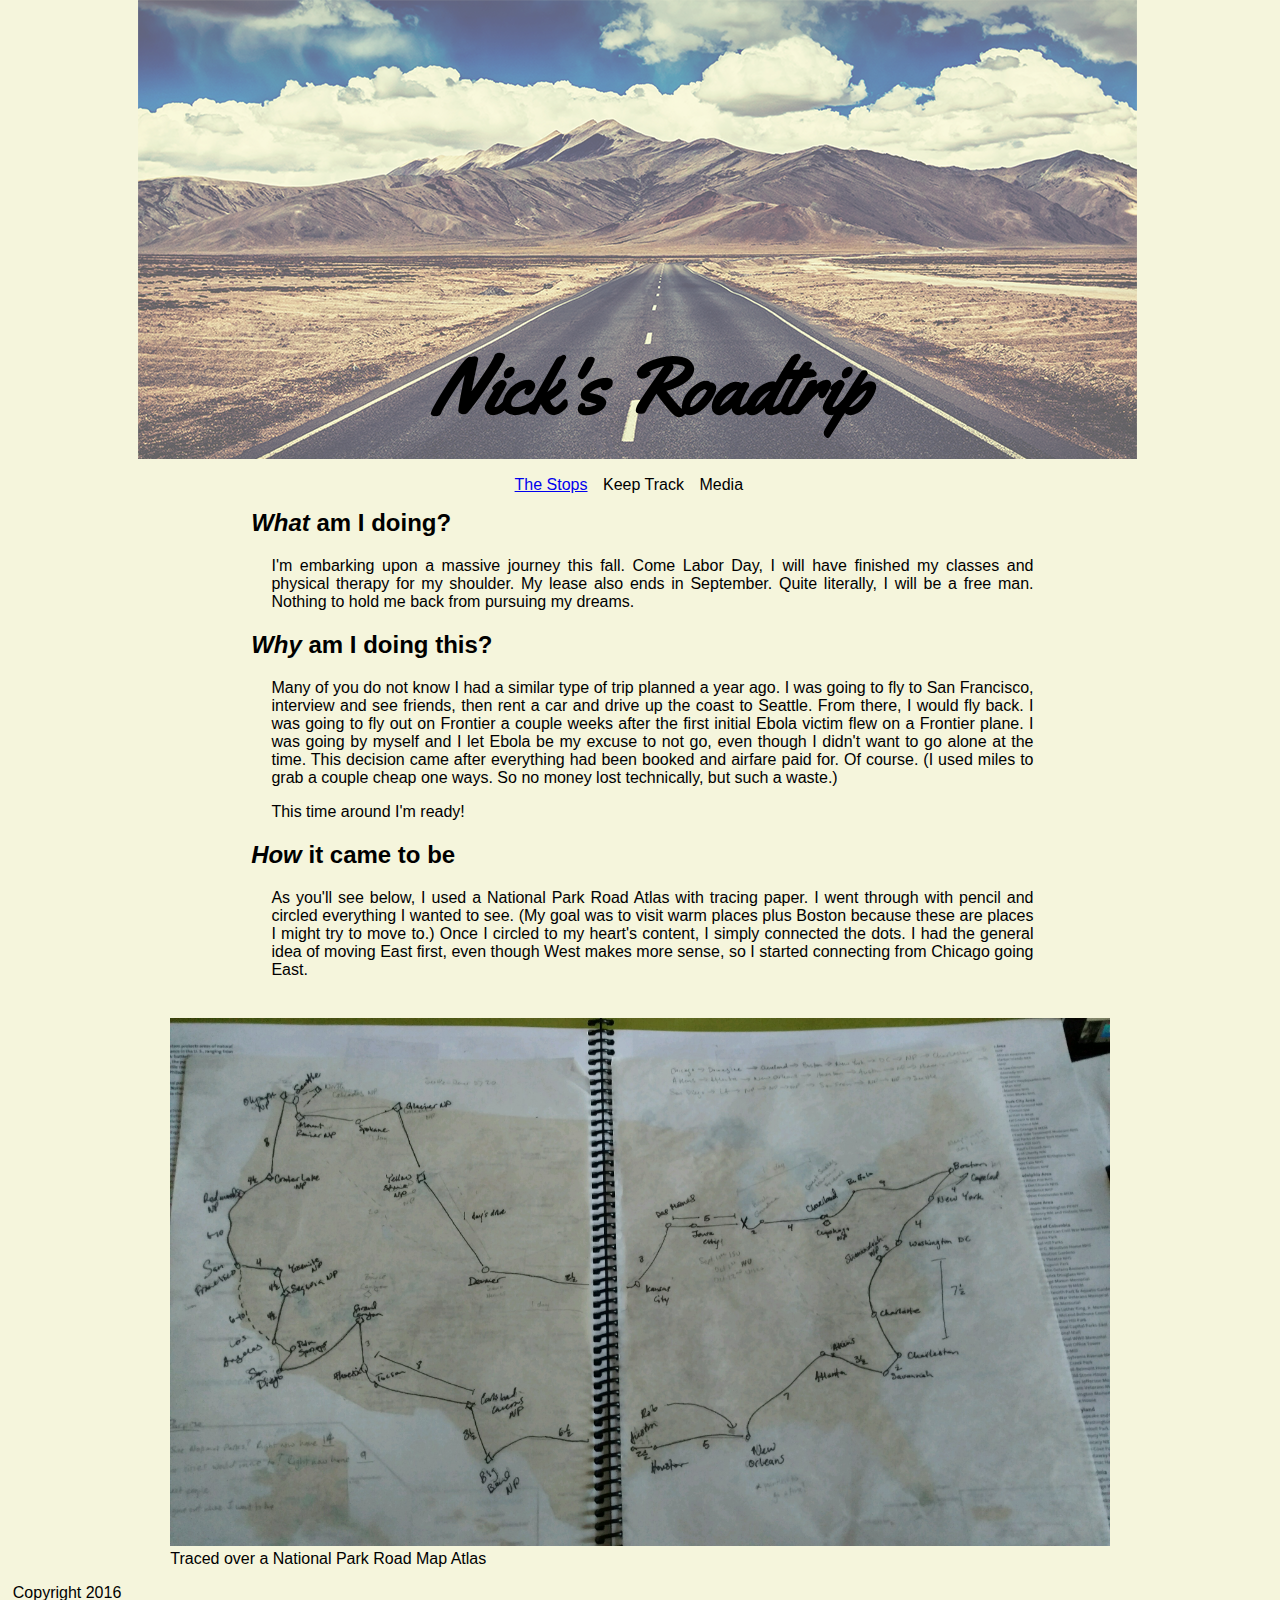
==== index.html @ adb518e3 "Update and add two new pages" ====
<!DOCTYPE html>
<html>
<head>
	<title> Nick's Roadtrip</title>
	<link rel="shortcut icon" href="images/icon.png"/>
	<link rel="stylesheet" href="css/normalize.css"/>
	<link rel="stylesheet" href="css/main.css"/>
	<link rel="stylesheet" type="text/css" href="https://fonts.googleapis.com/css?family=Indie+Flower|Yellowtail">
</head>
<body>
	
	<header>
		<img id="header-img" src="images/header.png" alt="The road dwindles into the distance." />
		<h1 id="main-headline">Nick's Roadtrip</h1>
		
	</header>
	
	<nav>
			<ul>
				<li><a href="stops.html">The Stops</a></li>
				<li><a href="update.html"></a>Keep Track</li>
				<li><a href="media.html"></a>Media</li>
			</ul>
	</nav>

	<div id="main-content">
		<h2><em>What</em> am I doing?</h2>
		<p>I'm embarking upon a massive journey this fall. Come Labor Day, I will have finished my classes and physical therapy for my shoulder. My lease also ends in September. Quite literally, I will be a free man. Nothing to hold me back from pursuing my dreams. </p>
		<p></p>

		<h2><em>Why</em> am I doing this?</h2>
		<p>Many of you do not know I had a similar type of trip planned a year ago. I was going to fly to San Francisco, interview and see friends, then rent a car and drive up the coast to Seattle. From there, I would fly back. I was going to fly out on Frontier a couple weeks after the first initial Ebola victim flew on a Frontier plane. I was going by myself and I let Ebola be my excuse to not go, even though I didn't want to go alone at the time. This decision came after everything had been booked and airfare paid for. Of course. (I used miles to grab a couple cheap one ways. So no money lost technically, but such a waste.) </p>
		<p>This time around I'm ready! </p>


		<h2><em>How</em> it came to be</h2>
		<p>As you'll see below, I used a National Park Road Atlas with tracing paper. I went through with pencil and circled everything I wanted to see. (My goal was to visit warm places plus Boston because these are places I might try to move to.) Once I circled to my heart's content, I simply connected the dots. I had the general idea of moving East first, even though West makes more sense, so I started connecting from Chicago going East. </p>

	<!---#include .ai file of what i was going to do on west coast wtih frontier. 
	include .ai file of what i am planning to do instead of trace
	feel free to show progression of how this trip came together
	on .ai file include dates. like san fran by. nola by. dc by. 
	be sure to allow for deviation -->

	</div>
	
	<figure id="trip-outline">
		<img id="traced-pic"src="images/trip_outline.jpeg" alt="Picture of Traced Map"/>
		<figcaption>Traced over a National Park Road Map Atlas</figcaption>
	</figure>


	<footer>
		<p>Copyright 2016</p>
	</footer>
</body>
</html>
---- css/main.css ----
* {
	background-color: beige;
}

body {
	margin: 0 1%;
}
/*----Images-----*/
#traced-pic {
	width: 80%;
	margin: 2% 10% 0 10%;
}
#trip-outline figcaption {
	margin-left: 10%;
}

#header-img {
	opacity: 0.6;
	margin: 0 10%;
}

/*----Header-----*/

#main-headline {
	font-family: Yellowtail;
	font-size: 5em;
	position: relative;
	top: -185px;
	left: 33.5%;
	display: inline-block;
	background-color: transparent;
}

header {
	height: 475px;
}

/*----Navigation Bar-----*/

nav {
	margin-left: 35%;
	margin-bottom: 2%;
	position: relative;
	top: -15px;
	left: 15px;
}


nav ul li {
	float: left;
	margin: 0 1%;
	list-style-type: none;
}
/*----Body-----*/

#main-content {
	margin-left: 19%;
}

#main-content p {
	max-width: 75%;
	margin-left: 2%;
	text-align: justify;
}

h2{
	clear: both;
}
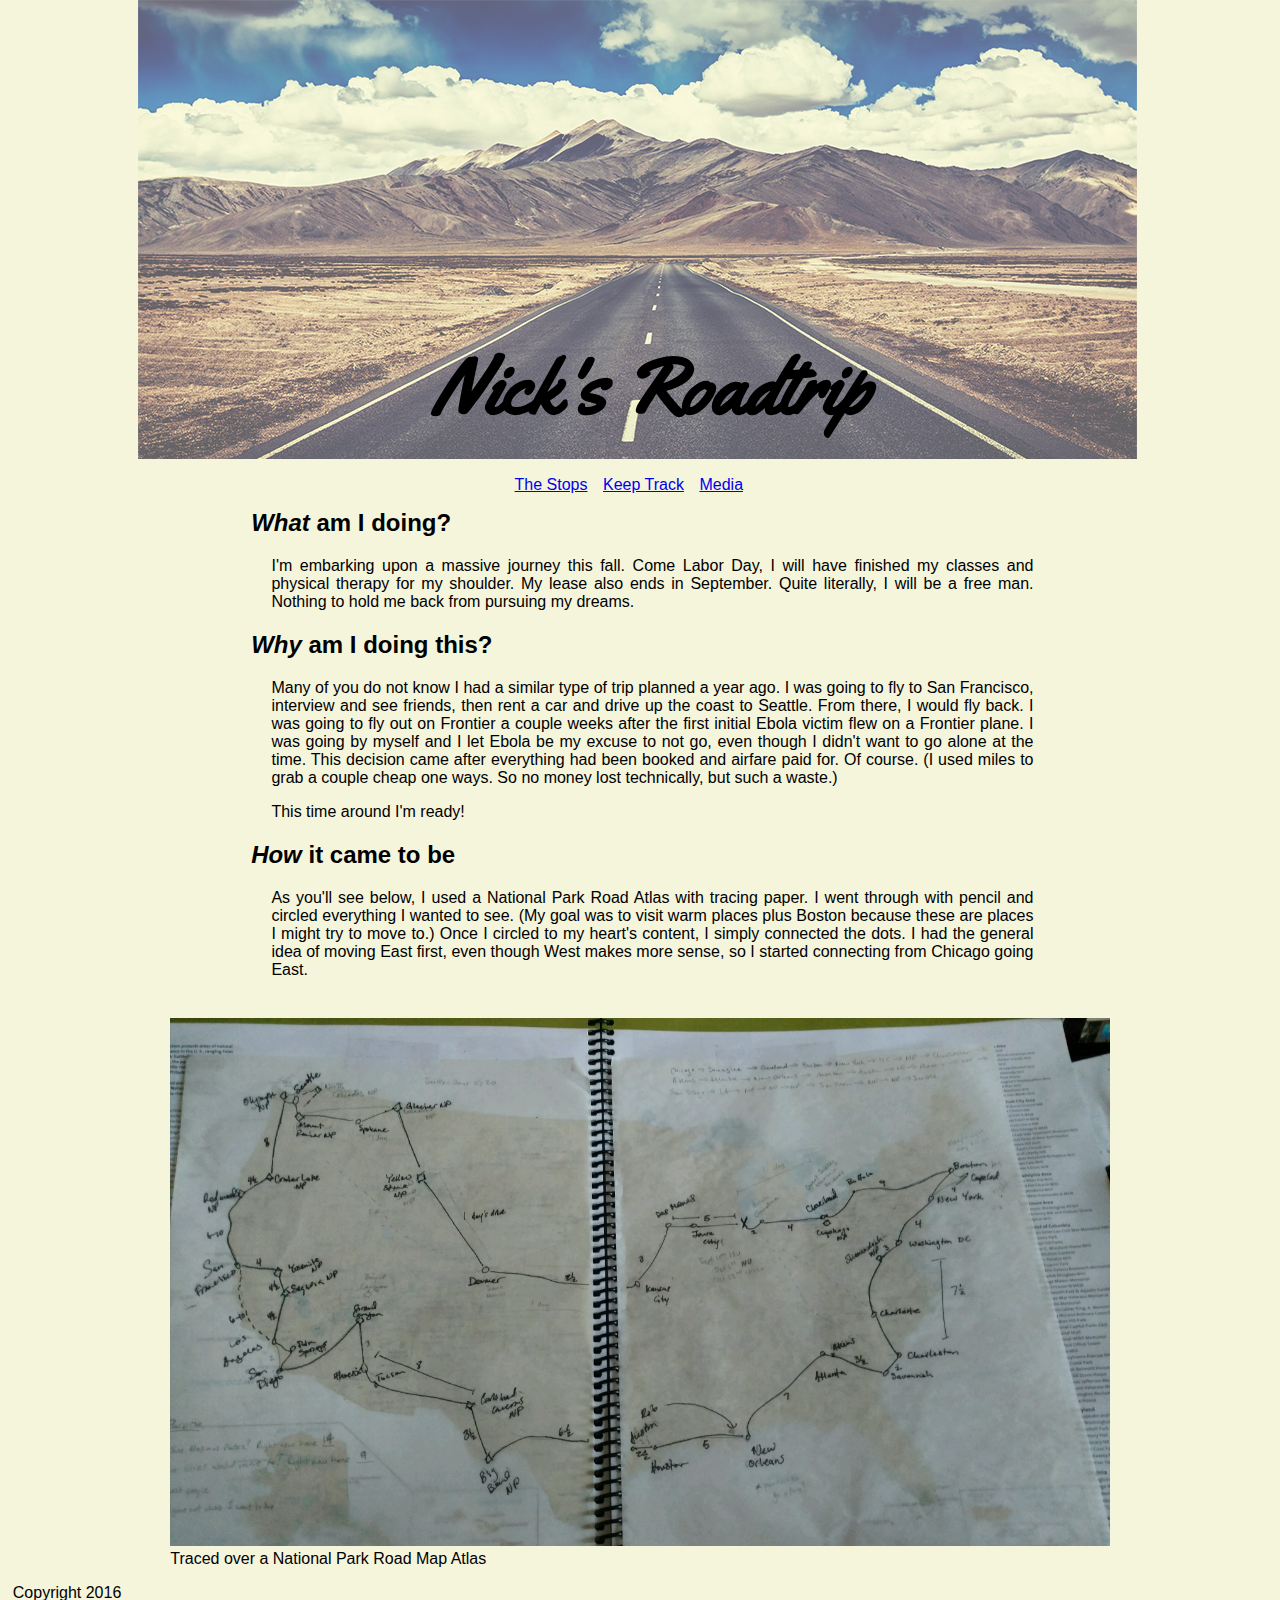
==== commit 62b7f78c: "Fixed LInk" ====
--- a/index.html
+++ b/index.html
@@ -18,8 +18,8 @@
 	<nav>
 			<ul>
 				<li><a href="stops.html">The Stops</a></li>
-				<li><a href="update.html"></a>Keep Track</li>
-				<li><a href="media.html"></a>Media</li>
+				<li><a href="update.html">Keep Track</a></li>
+				<li><a href="media.html">Media</a></li>
 			</ul>
 	</nav>
 
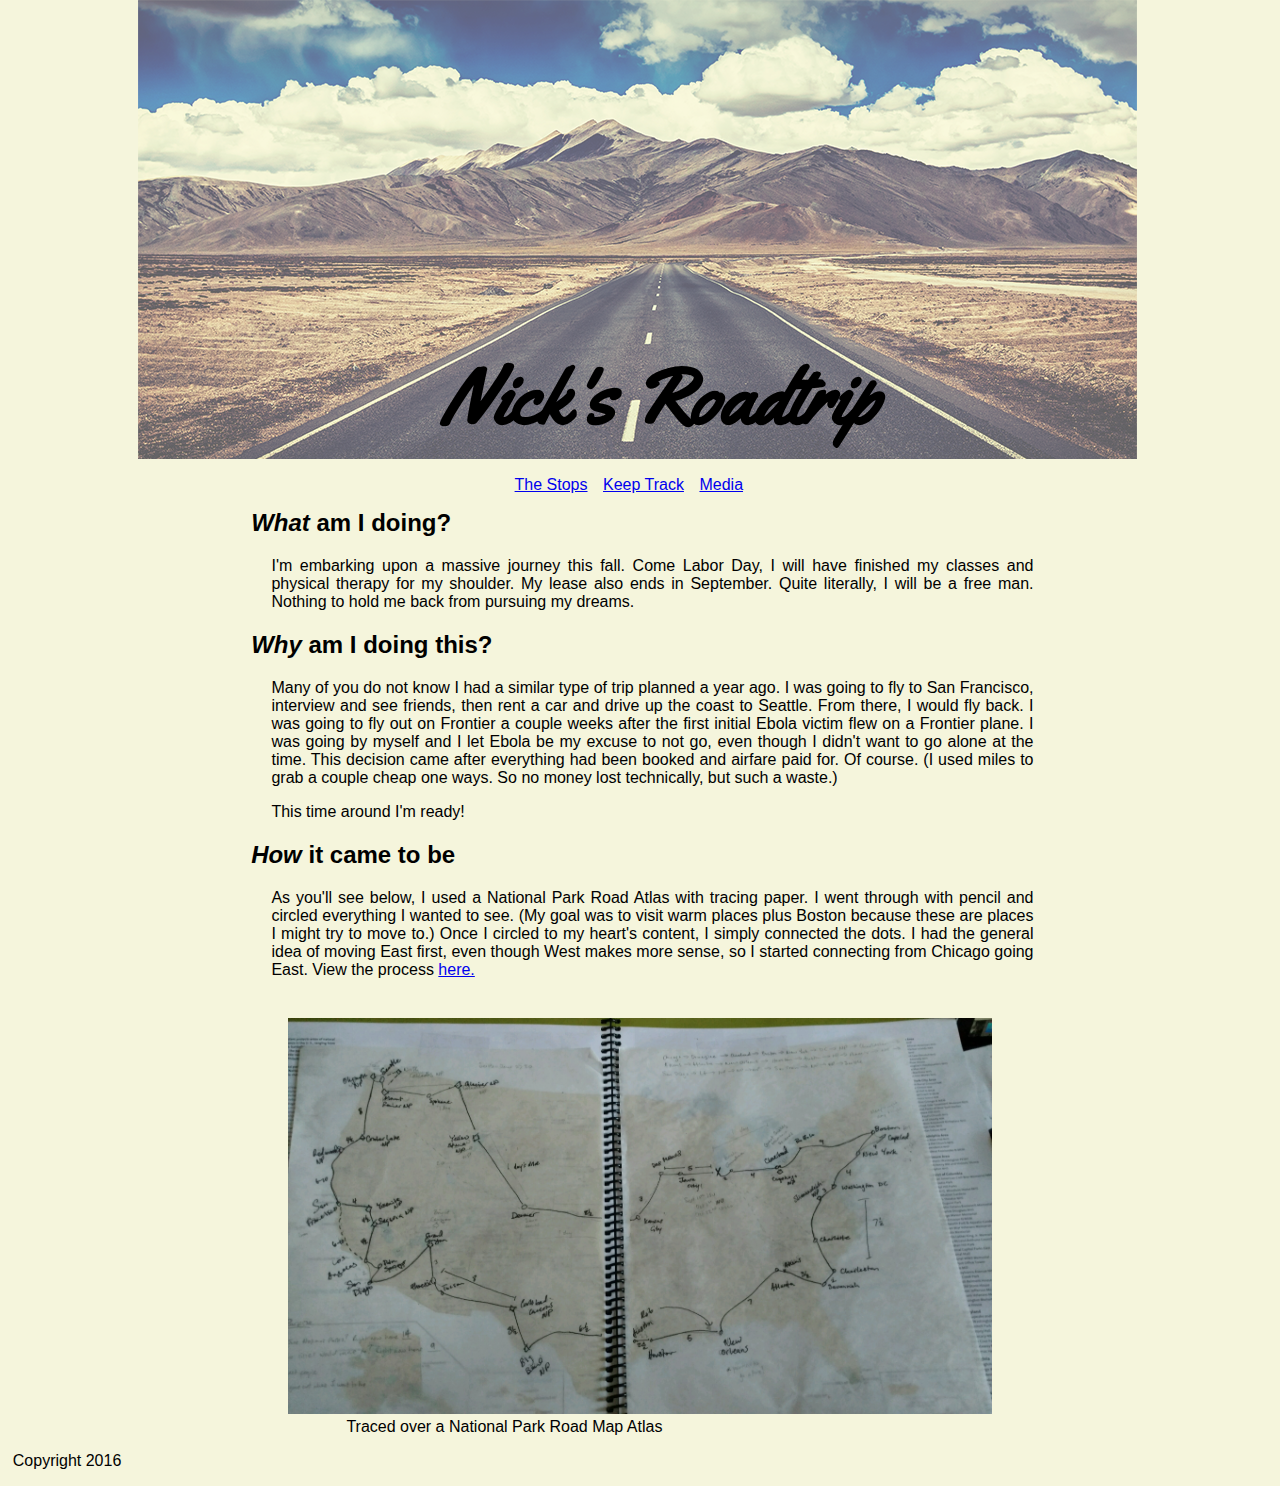
==== commit 225eb2de: "Update CSS and Add Process Page" ====
--- a/index.html
+++ b/index.html
@@ -34,7 +34,7 @@
 
 
 		<h2><em>How</em> it came to be</h2>
-		<p>As you'll see below, I used a National Park Road Atlas with tracing paper. I went through with pencil and circled everything I wanted to see. (My goal was to visit warm places plus Boston because these are places I might try to move to.) Once I circled to my heart's content, I simply connected the dots. I had the general idea of moving East first, even though West makes more sense, so I started connecting from Chicago going East. </p>
+		<p>As you'll see below, I used a National Park Road Atlas with tracing paper. I went through with pencil and circled everything I wanted to see. (My goal was to visit warm places plus Boston because these are places I might try to move to.) Once I circled to my heart's content, I simply connected the dots. I had the general idea of moving East first, even though West makes more sense, so I started connecting from Chicago going East. View the process <a href="process.html">here.</a></p>
 
 	<!---#include .ai file of what i was going to do on west coast wtih frontier. 
 	include .ai file of what i am planning to do instead of trace
--- a/css/main.css
+++ b/css/main.css
@@ -5,13 +5,15 @@
 body {
 	margin: 0 1%;
 }
+
 /*----Images-----*/
+
 #traced-pic {
-	width: 80%;
-	margin: 2% 10% 0 10%;
+	width: 60%;
+	margin: 2% 20% 0 20%;
 }
 #trip-outline figcaption {
-	margin-left: 10%;
+	margin-left: 25%;
 }
 
 #header-img {
@@ -25,8 +27,8 @@
 	font-family: Yellowtail;
 	font-size: 5em;
 	position: relative;
-	top: -185px;
-	left: 33.5%;
+	top: -175px;
+	left: 34.25%;
 	display: inline-block;
 	background-color: transparent;
 }
@@ -51,6 +53,7 @@
 	margin: 0 1%;
 	list-style-type: none;
 }
+
 /*----Body-----*/
 
 #main-content {
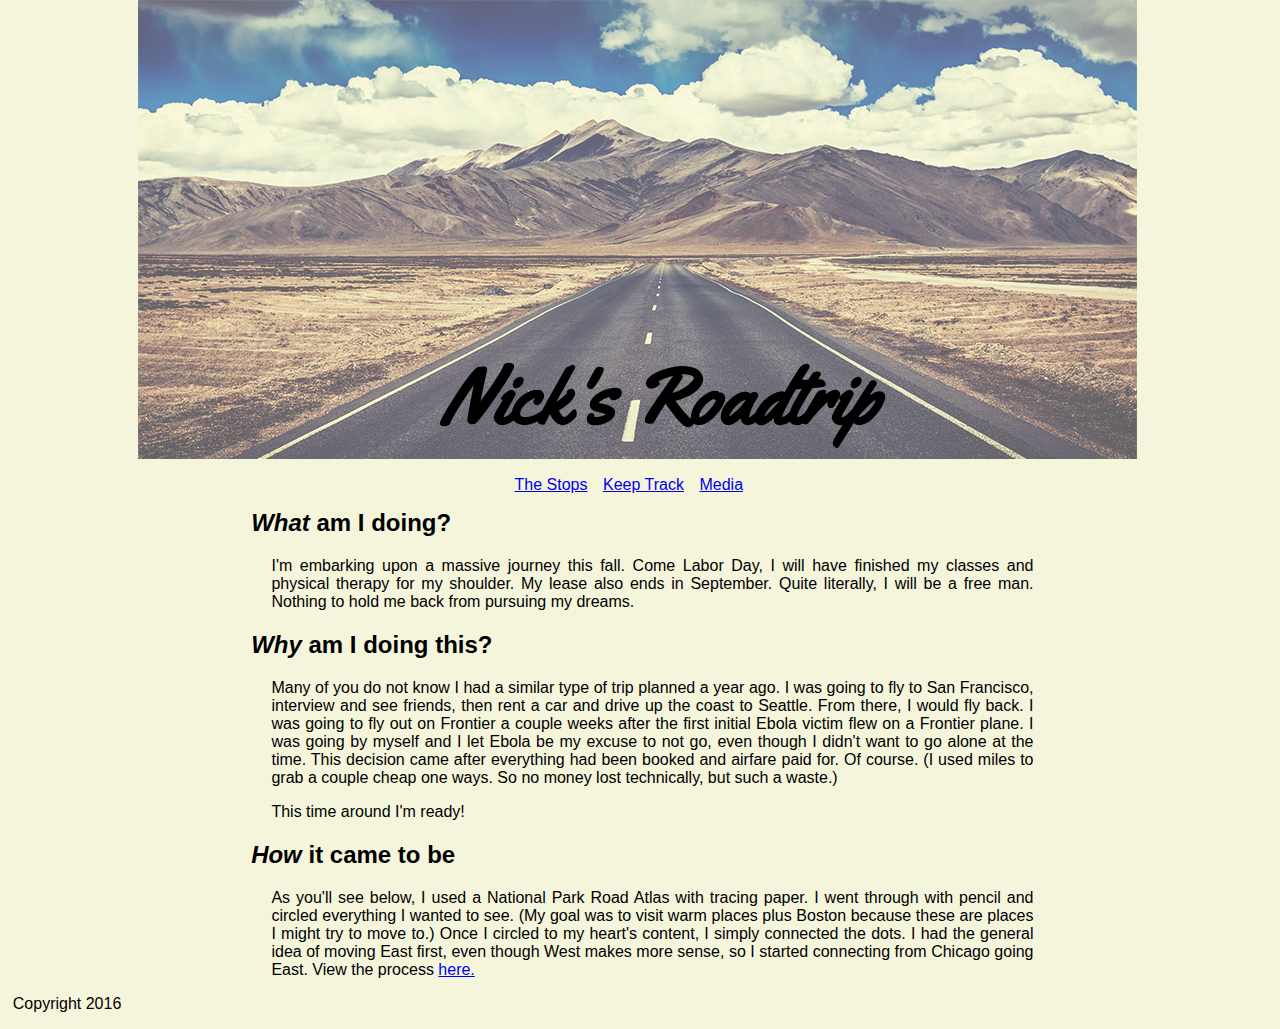
==== commit 2e6d53e4: "Move pic to process" ====
--- a/index.html
+++ b/index.html
@@ -44,10 +44,7 @@
 
 	</div>
 	
-	<figure id="trip-outline">
-		<img id="traced-pic"src="images/trip_outline.jpeg" alt="Picture of Traced Map"/>
-		<figcaption>Traced over a National Park Road Map Atlas</figcaption>
-	</figure>
+	
 
 
 	<footer>
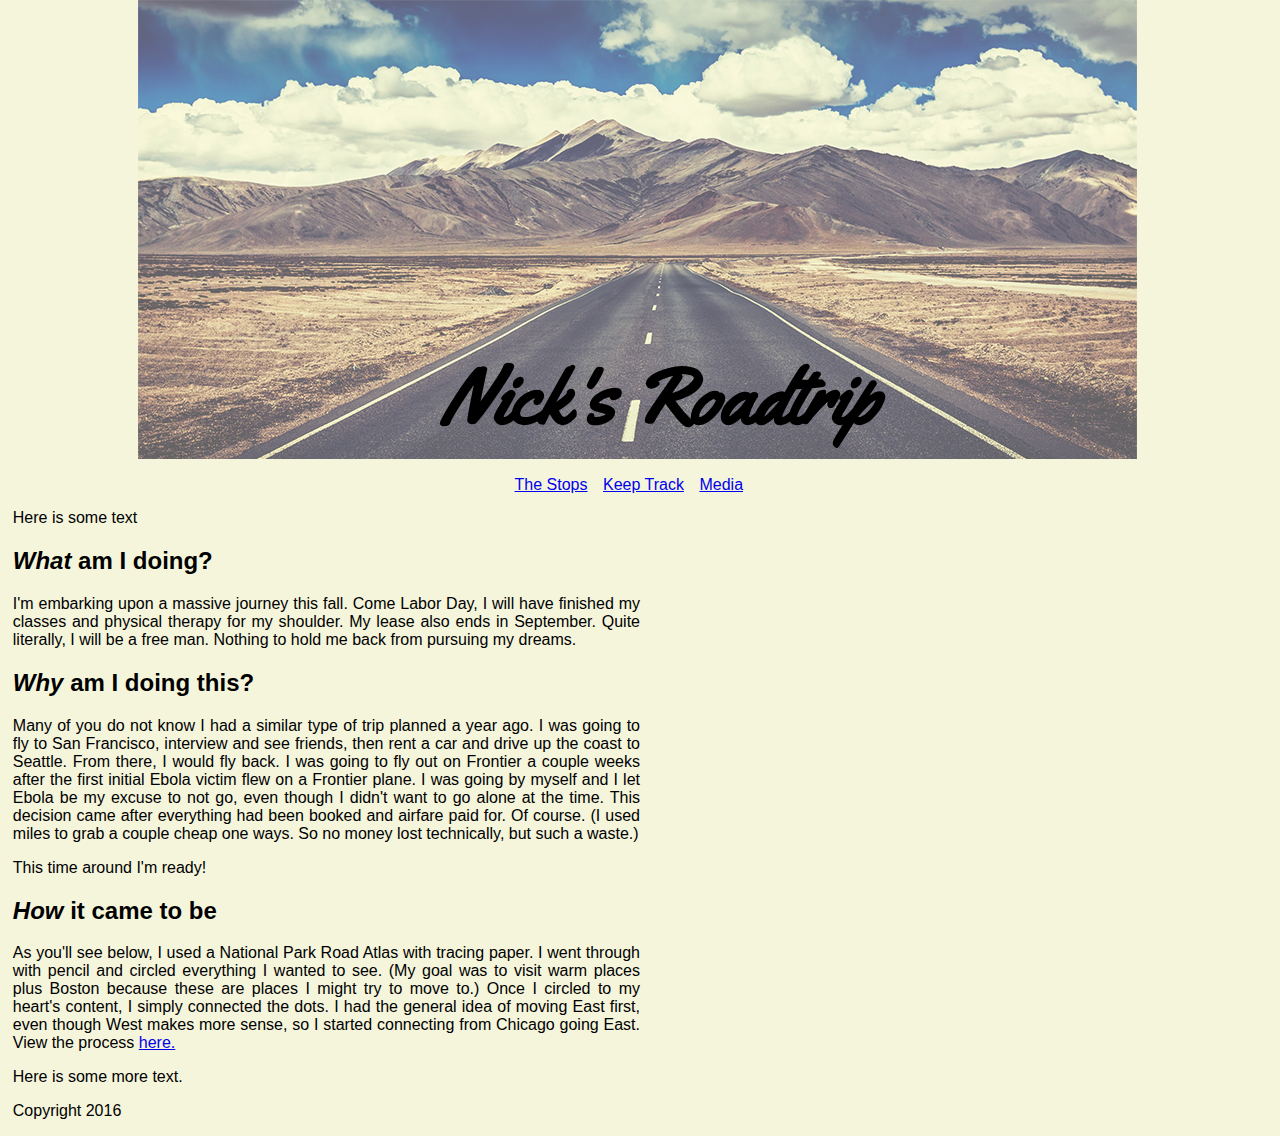
==== commit 945fc97c: "Update CSS and put in Divs" ====
--- a/index.html
+++ b/index.html
@@ -23,6 +23,11 @@
 			</ul>
 	</nav>
 
+<div id="container">
+	<div id="sidebar-left" class="sidebar">
+		<p>Here is some text</p>
+	</div>
+
 	<div id="main-content">
 		<h2><em>What</em> am I doing?</h2>
 		<p>I'm embarking upon a massive journey this fall. Come Labor Day, I will have finished my classes and physical therapy for my shoulder. My lease also ends in September. Quite literally, I will be a free man. Nothing to hold me back from pursuing my dreams. </p>
@@ -44,8 +49,11 @@
 
 	</div>
 	
-	
+	<div id="sidebar-right" class="sidebar">
+		<p>Here is some more text.</p>
+	</div>
 
+</div>
 
 	<footer>
 		<p>Copyright 2016</p>
--- a/css/main.css
+++ b/css/main.css
@@ -9,8 +9,8 @@
 /*----Images-----*/
 
 #traced-pic {
+	margin: 2% 20% 0 20%;
 	width: 60%;
-	margin: 2% 20% 0 20%;
 }
 #trip-outline figcaption {
 	margin-left: 25%;
@@ -24,13 +24,15 @@
 /*----Header-----*/
 
 #main-headline {
+	background-color: transparent;
+	display: inline-block;
 	font-family: Yellowtail;
 	font-size: 5em;
 	position: relative;
 	top: -175px;
 	left: 34.25%;
-	display: inline-block;
-	background-color: transparent;
+	
+	
 }
 
 header {
@@ -50,24 +52,42 @@
 
 nav ul li {
 	float: left;
+	list-style-type: none;
 	margin: 0 1%;
-	list-style-type: none;
+	
 }
 
+
 /*----Body-----*/
+#container {
+	width: 100%;
+}
+
+div div {
+	
+}
 
 #main-content {
-	margin-left: 19%;
+	margin-left: ;
 }
 
 #main-content p {
-	max-width: 75%;
-	margin-left: 2%;
 	text-align: justify;
+	width: 50%;
 }
 
 h2{
 	clear: both;
 }
 
+/*----Sidebars-----*/
+.sidebar {
+	width: 25%;
+}
 
+/*----Footer-----*/
+
+footer {
+	clear: both;
+}
+
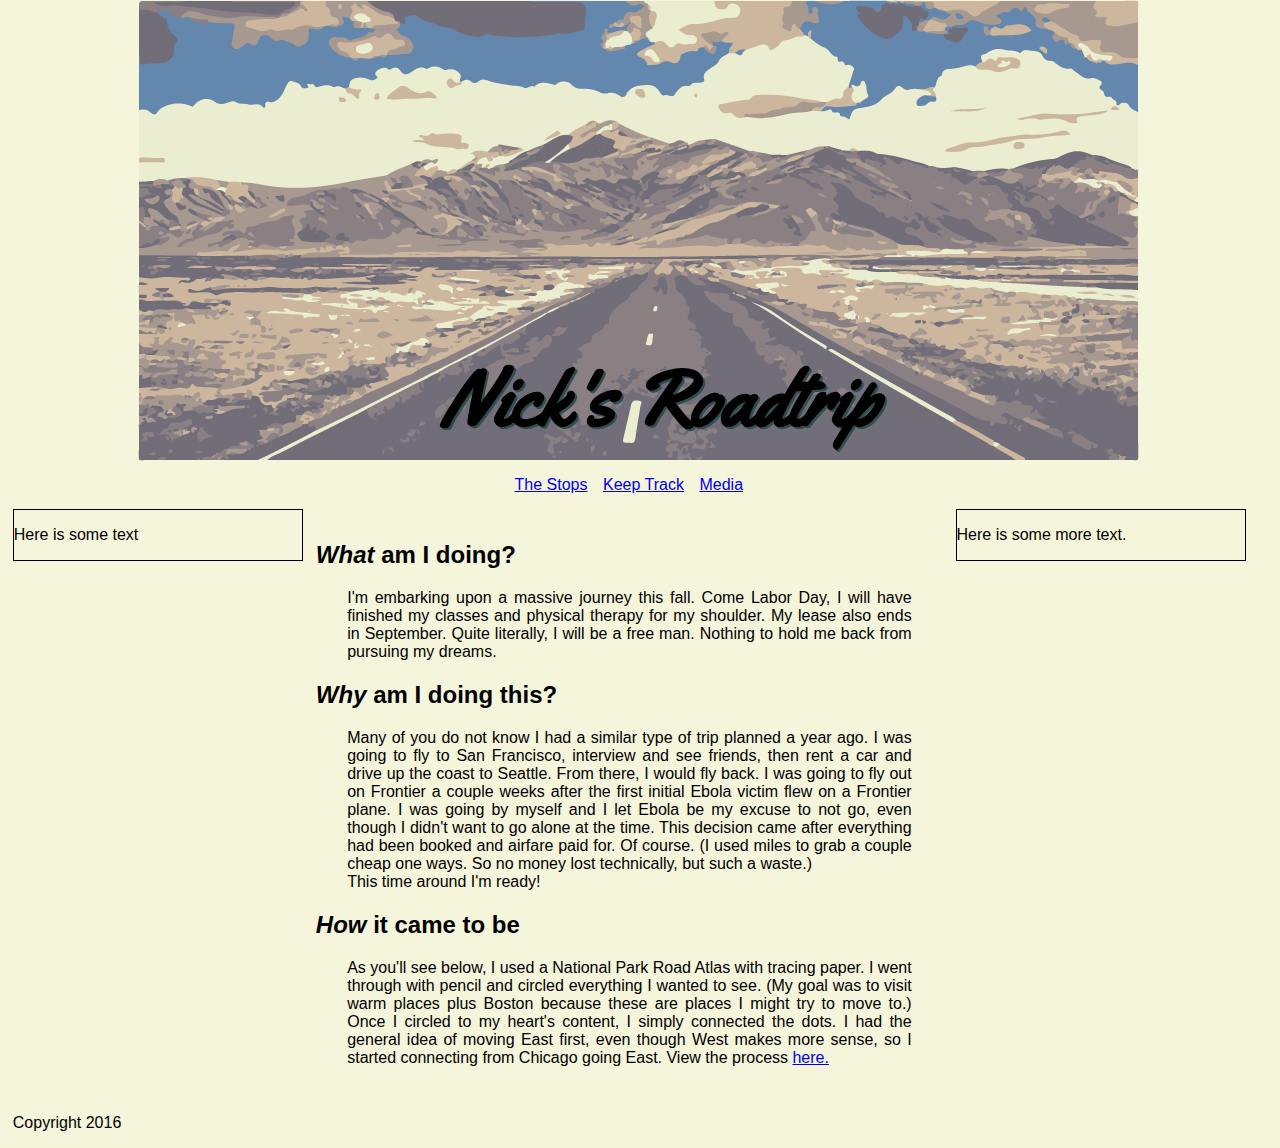
==== commit 247e2469: "Change header pic, add header shadow" ====
--- a/index.html
+++ b/index.html
@@ -55,6 +55,7 @@
 
 </div>
 
+<br>
 	<footer>
 		<p>Copyright 2016</p>
 	</footer>
--- a/css/main.css
+++ b/css/main.css
@@ -29,6 +29,7 @@
 	font-family: Yellowtail;
 	font-size: 5em;
 	position: relative;
+	text-shadow: 2px 2px #2f4f4f;
 	top: -175px;
 	left: 34.25%;
 	
@@ -60,30 +61,54 @@
 
 /*----Body-----*/
 #container {
+	/*clear: both;*/
 	width: 100%;
+	
+	padding: 0;
+	margin: 0;
+	overflow: hidden;
 }
-
-div div {
+.sidebar {
+	width: 23%;
 	
+	display: block;
+	border: 1px solid black;
+}
+#sidebar-left {
+	padding: 0;
+	margin: 0;
+	
+	float: left;
+}
+#sidebar-right {
+	float: left;
 }
 
 #main-content {
-	margin-left: ;
+	float: left;
+	width: 50%;
+	padding: 1%;
+	margin-right: 0;
+	display: block;
 }
 
 #main-content p {
+	
 	text-align: justify;
-	width: 50%;
+	margin: 0 auto;
+	width: 90%;
 }
 
 h2{
-	clear: both;
+	clear: left;
 }
 
 /*----Sidebars-----*/
-.sidebar {
+/*.sidebar {
+	display: inline-block;
 	width: 25%;
-}
+
+}*/
 
 /*----Footer-----*/
 
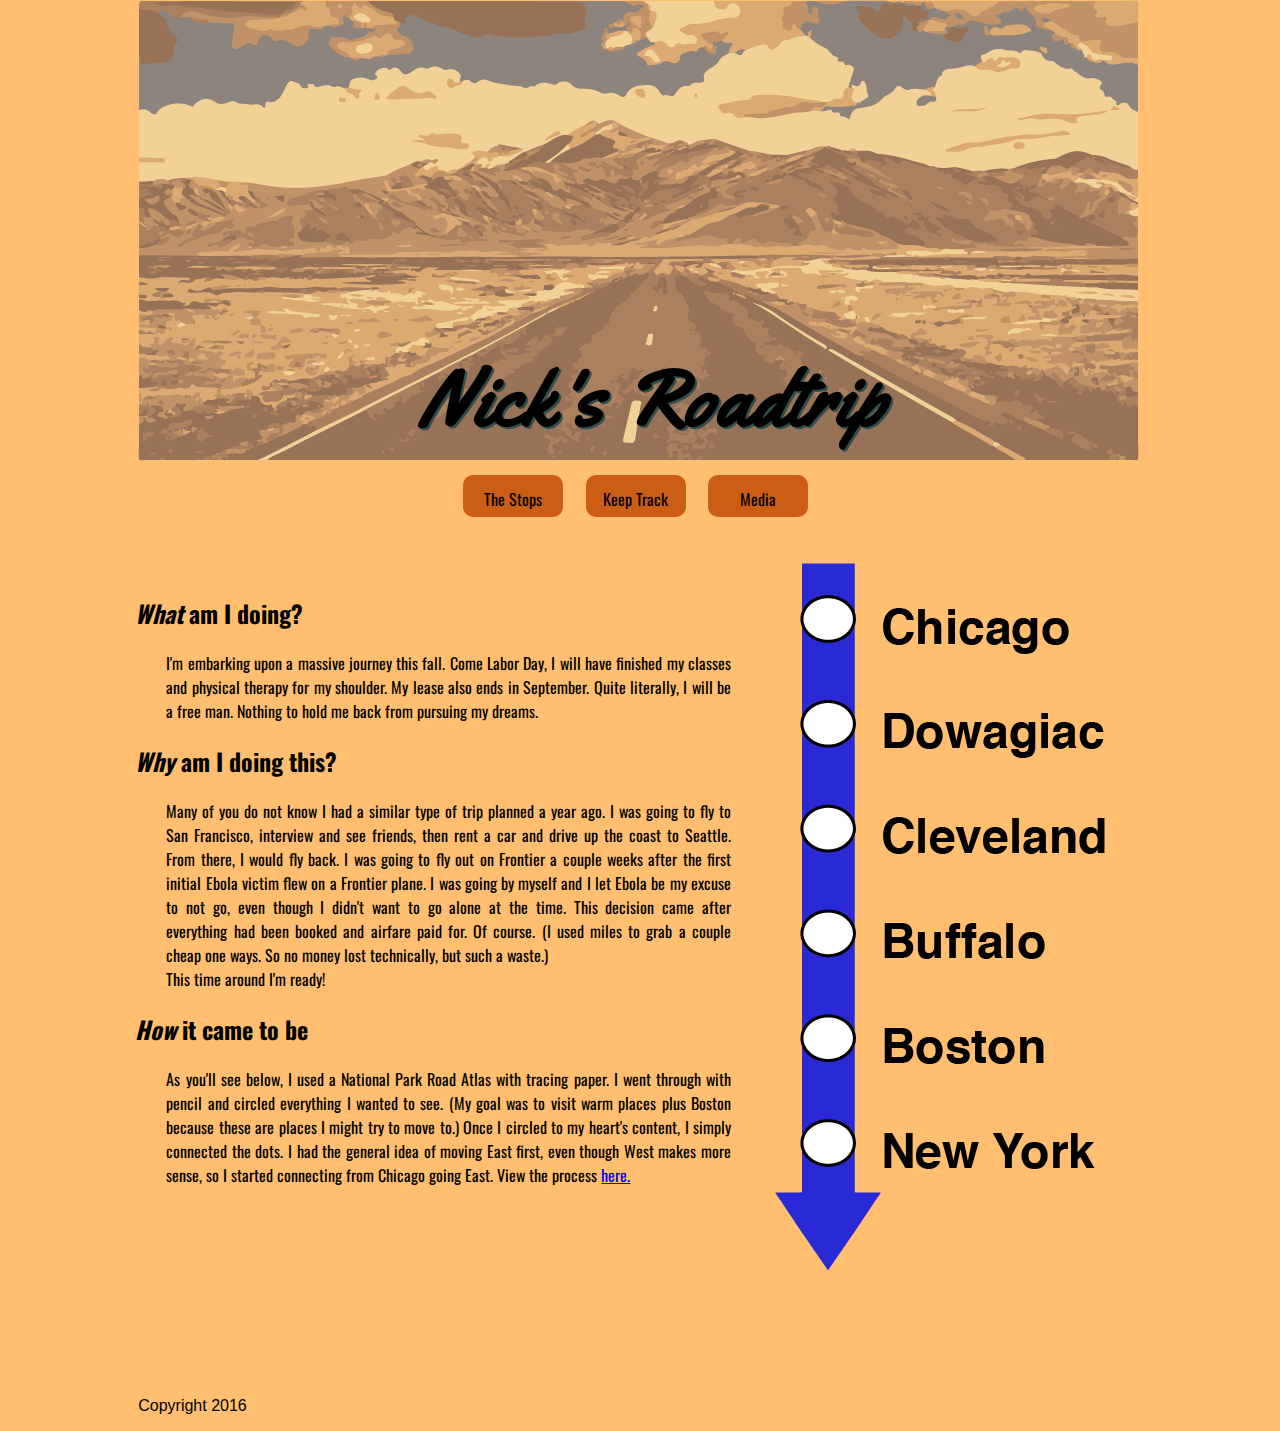
==== commit c8dbf047: "Lots of updates" ====
--- a/index.html
+++ b/index.html
@@ -5,14 +5,14 @@
 	<link rel="shortcut icon" href="images/icon.png"/>
 	<link rel="stylesheet" href="css/normalize.css"/>
 	<link rel="stylesheet" href="css/main.css"/>
-	<link rel="stylesheet" type="text/css" href="https://fonts.googleapis.com/css?family=Indie+Flower|Yellowtail">
+	<link rel="stylesheet" type="text/css" href="https://fonts.googleapis.com/css?family=Indie+Flower|Yellowtail|Oswald:bold">
 </head>
-<body>
+<body style="background-color: rgba(255, 168, 64, 0.75);">
 	
 	<header>
 		<img id="header-img" src="images/header.png" alt="The road dwindles into the distance." />
 		<h1 id="main-headline">Nick's Roadtrip</h1>
-		
+		<!--header color blue is #033F8F-->
 	</header>
 	
 	<nav>
@@ -24,9 +24,6 @@
 	</nav>
 
 <div id="container">
-	<div id="sidebar-left" class="sidebar">
-		<p>Here is some text</p>
-	</div>
 
 	<div id="main-content">
 		<h2><em>What</em> am I doing?</h2>
@@ -49,8 +46,8 @@
 
 	</div>
 	
-	<div id="sidebar-right" class="sidebar">
-		<p>Here is some more text.</p>
+	<div id="sidebar" class="sidebar">
+		<img src="images/station-map.png" alt="Cta Style Pic of Stop List" />
 	</div>
 
 </div>
--- a/css/main.css
+++ b/css/main.css
@@ -1,7 +1,3 @@
-* {
-	background-color: beige;
-}
-
 body {
 	margin: 0 1%;
 }
@@ -28,10 +24,11 @@
 	display: inline-block;
 	font-family: Yellowtail;
 	font-size: 5em;
+	letter-spacing: 2px;
 	position: relative;
 	text-shadow: 2px 2px #2f4f4f;
 	top: -175px;
-	left: 34.25%;
+	left: 32.5%;
 	
 	
 }
@@ -43,57 +40,86 @@
 /*----Navigation Bar-----*/
 
 nav {
-	margin-left: 35%;
-	margin-bottom: 2%;
-	position: relative;
+	margin: 0 auto;
+	margin-bottom: 3%;
+	width: 30%;
+
+	/*position: relative;
 	top: -15px;
-	left: 15px;
+	left: 0px;*/
+}
+
+nav ul {
+	list-style-type: none;
+	margin: 0 auto;
+	padding: 0;
+	overflow: hidden;
+	height: 50px;
+}
+
+nav li {
+	float: left;
+	
+	margin: 0 3%;
+}
+
+nav a {
+	background-color: #CC5D14;
+	text-decoration: none;
+	display: block;
+	font-family: Oswald;
+	width: 100px;
+	height: 30px;
+	border-radius: 10px;
+	text-align: center;
+	color: black;
+	padding: 0.75em 0 0 0;
+	
+}
+
+nav a:hover {
+	background-color: rgb(156, 71, 15);
 }
 
 
-nav ul li {
-	float: left;
-	list-style-type: none;
-	margin: 0 1%;
-	
+
+nav span {
+	padding: 5px;
 }
 
+/*----Body-----*/
 
-/*----Body-----*/
 #container {
 	/*clear: both;*/
 	width: 100%;
 	
 	padding: 0;
-	margin: 0;
+	margin: 0 1.75%;
 	overflow: hidden;
+	position: relative;
+	left: 7%;
 }
-.sidebar {
-	width: 23%;
+
+
+#sidebar {
+	/*border: 1px solid black;*/
+	display: block;
+	height: 800px;
+	float: left;
+	width: 30%;
 	
-	display: block;
-	border: 1px solid black;
-}
-#sidebar-left {
-	padding: 0;
-	margin: 0;
 	
-	float: left;
-}
-#sidebar-right {
-	float: left;
 }
 
 #main-content {
 	float: left;
 	width: 50%;
 	padding: 1%;
-	margin-right: 0;
 	display: block;
 }
 
 #main-content p {
-	
+	font-family: Oswald;
 	text-align: justify;
 	margin: 0 auto;
 	width: 90%;
@@ -101,18 +127,14 @@
 
 h2{
 	clear: left;
+	font-family: Oswald;
 }
 
-/*----Sidebars-----*/
-/*.sidebar {
-	display: inline-block;
-	width: 25%;
-
-}*/
 
 /*----Footer-----*/
 
 footer {
 	clear: both;
+	margin-left: 10%;
 }
 
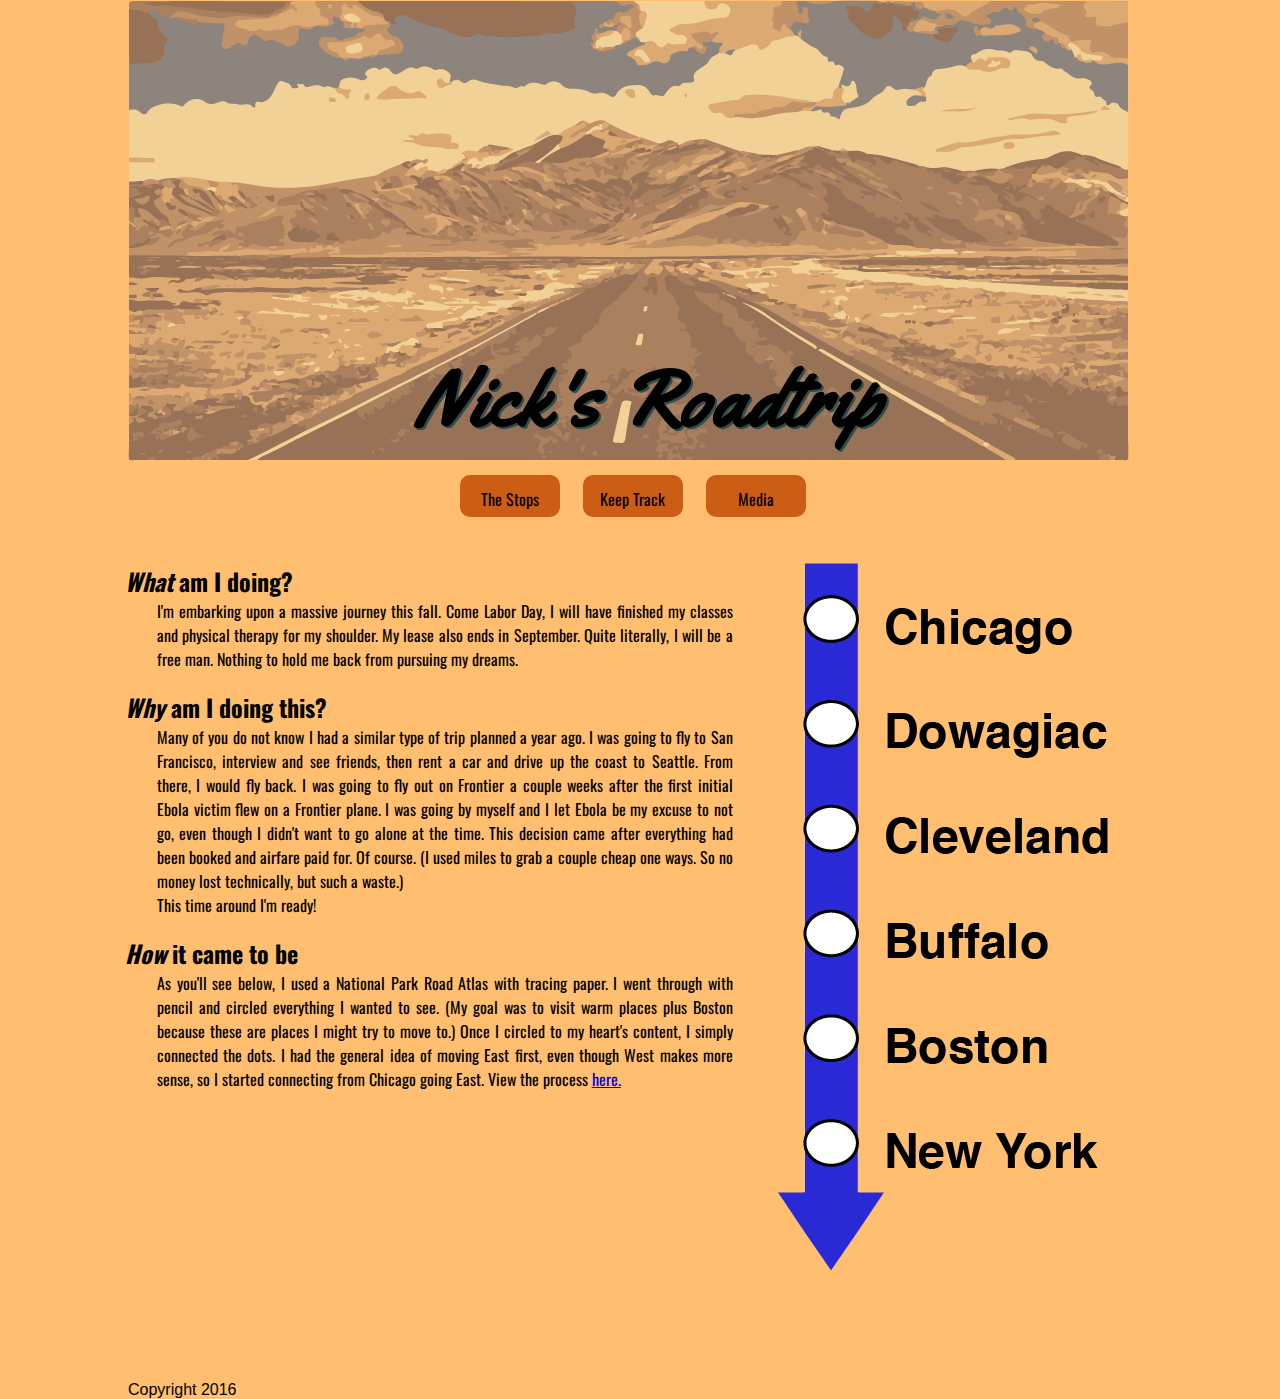
==== commit 02201092: "Update Stop List and Add Pic" ====
--- a/index.html
+++ b/index.html
@@ -29,12 +29,12 @@
 		<h2><em>What</em> am I doing?</h2>
 		<p>I'm embarking upon a massive journey this fall. Come Labor Day, I will have finished my classes and physical therapy for my shoulder. My lease also ends in September. Quite literally, I will be a free man. Nothing to hold me back from pursuing my dreams. </p>
 		<p></p>
-
+		<br>
 		<h2><em>Why</em> am I doing this?</h2>
 		<p>Many of you do not know I had a similar type of trip planned a year ago. I was going to fly to San Francisco, interview and see friends, then rent a car and drive up the coast to Seattle. From there, I would fly back. I was going to fly out on Frontier a couple weeks after the first initial Ebola victim flew on a Frontier plane. I was going by myself and I let Ebola be my excuse to not go, even though I didn't want to go alone at the time. This decision came after everything had been booked and airfare paid for. Of course. (I used miles to grab a couple cheap one ways. So no money lost technically, but such a waste.) </p>
 		<p>This time around I'm ready! </p>
 
-
+		<br>
 		<h2><em>How</em> it came to be</h2>
 		<p>As you'll see below, I used a National Park Road Atlas with tracing paper. I went through with pencil and circled everything I wanted to see. (My goal was to visit warm places plus Boston because these are places I might try to move to.) Once I circled to my heart's content, I simply connected the dots. I had the general idea of moving East first, even though West makes more sense, so I started connecting from Chicago going East. View the process <a href="process.html">here.</a></p>
 
--- a/css/main.css
+++ b/css/main.css
@@ -1,7 +1,20 @@
-body {
-	margin: 0 1%;
+* {
+	margin: 0;
+	padding: 0;
+}
+h4 {
+	font-size: 1.5em;
+}
+dt {
+	font-weight: bold;
+}
+dt.NP {
+	color: red;
 }
 
+dd {
+	margin-left: 25px;
+}
 /*----Images-----*/
 
 #traced-pic {
@@ -114,7 +127,7 @@
 #main-content {
 	float: left;
 	width: 50%;
-	padding: 1%;
+	padding: 0 1%;
 	display: block;
 }
 
@@ -128,6 +141,7 @@
 h2{
 	clear: left;
 	font-family: Oswald;
+	margin-top: 0;
 }
 
 
